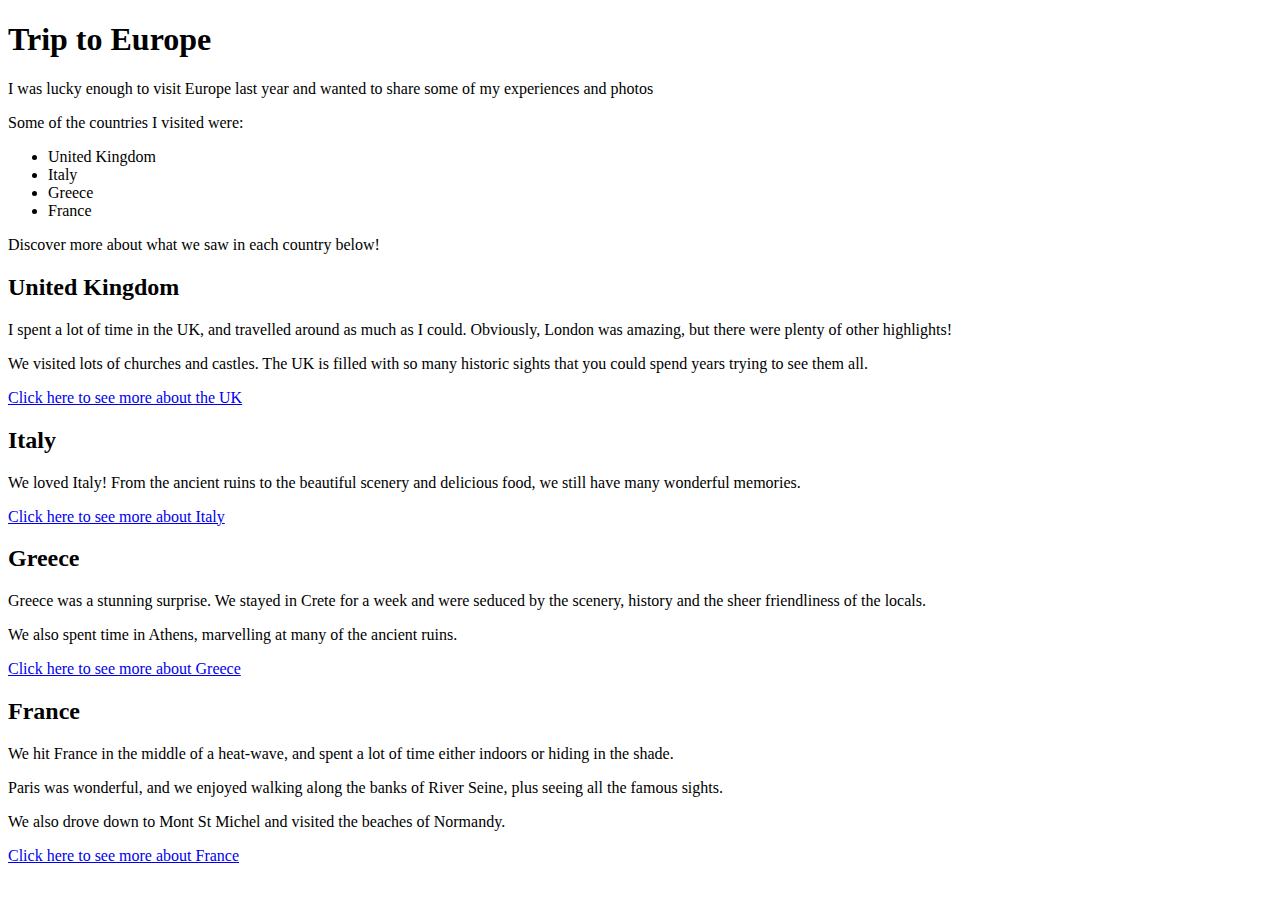
==== Europe/index.html @ 5da33742 "Trip to Europe Website" ====
<!DOCTYPE html>

<html>
    <head>
        <title> Trip to Europe</title>
        <h1> Trip to Europe </h1>
    </head>

    <body>
        <p>I was lucky enough to visit Europe last year and wanted to share some of my experiences and photos</p>
        <p>Some of the countries I visited were:</p>
        <ul>
            <li>United Kingdom</li>
            <li>Italy</li>
            <li>Greece</li>
            <li>France</li>
        </ul>
        <p>Discover more about what we saw in each country below!</p>

        <h2>United Kingdom</h2>
        <p>I spent a lot of time in the UK, and travelled around as much as I could. Obviously, London was amazing, but there were plenty of other highlights!</p>
        <p>We visited lots of churches and castles. The UK is filled with so many historic sights that you could spend years trying to see them all.</p>
        <a href="uk.html">Click here to see more about the UK</a>

        <h2>Italy</h2>
        <p>We loved Italy! From the ancient ruins to the beautiful scenery and delicious food, we still have many wonderful memories.</p>
        <a href="italy.html">Click here to see more about Italy</a>

        <h2>Greece</h2>
        <p>Greece was a stunning surprise. We stayed in Crete for a week and were seduced by the scenery, history and the sheer friendliness of the locals.</p>
        <p>We also spent time in Athens, marvelling at many of the ancient ruins.</p>
        <a href="greece.html">Click here to see more about Greece</a>

        <h2>France</h2>
        <p>We hit France in the middle of a heat-wave, and spent a lot of time either indoors or hiding in the shade.</p>
        <p>Paris was wonderful, and we enjoyed walking along the banks of River Seine, plus seeing all the famous sights.</p>
        <p>We also drove down to Mont St Michel and visited the beaches of Normandy.</p>
        <a href="france.html">Click here to see more about France</a>
        
    </body>




</html>
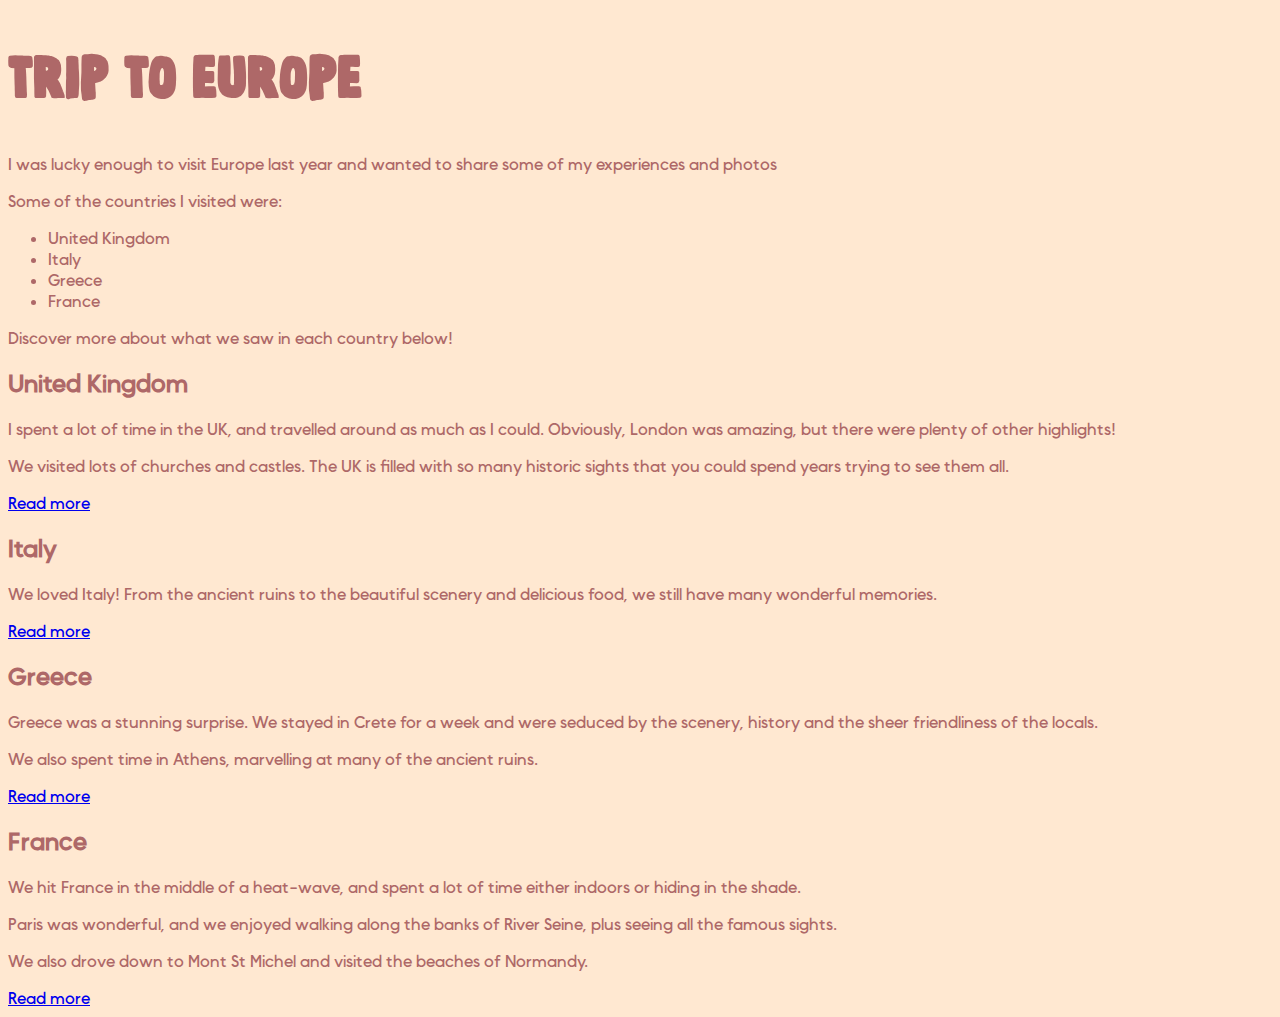
==== commit e25cadc3: "Lots of stuff" ====
--- a/Europe/index.html
+++ b/Europe/index.html
@@ -3,10 +3,12 @@
 <html>
     <head>
         <title> Trip to Europe</title>
+        <!-- Connect to the stylesheet -->
+        <link rel="stylesheet" href="styles.css">
+    </head>
+    <!-- Everything visible should be in the body -->
+    <body>
         <h1> Trip to Europe </h1>
-    </head>
-
-    <body>
         <p>I was lucky enough to visit Europe last year and wanted to share some of my experiences and photos</p>
         <p>Some of the countries I visited were:</p>
         <ul>
@@ -20,22 +22,22 @@
         <h2>United Kingdom</h2>
         <p>I spent a lot of time in the UK, and travelled around as much as I could. Obviously, London was amazing, but there were plenty of other highlights!</p>
         <p>We visited lots of churches and castles. The UK is filled with so many historic sights that you could spend years trying to see them all.</p>
-        <a href="uk.html">Click here to see more about the UK</a>
+        <a href="uk.html">Read more</a>
 
         <h2>Italy</h2>
         <p>We loved Italy! From the ancient ruins to the beautiful scenery and delicious food, we still have many wonderful memories.</p>
-        <a href="italy.html">Click here to see more about Italy</a>
+        <a href="italy.html">Read more</a>
 
         <h2>Greece</h2>
         <p>Greece was a stunning surprise. We stayed in Crete for a week and were seduced by the scenery, history and the sheer friendliness of the locals.</p>
         <p>We also spent time in Athens, marvelling at many of the ancient ruins.</p>
-        <a href="greece.html">Click here to see more about Greece</a>
+        <a href="greece.html">Read more</a>
 
         <h2>France</h2>
         <p>We hit France in the middle of a heat-wave, and spent a lot of time either indoors or hiding in the shade.</p>
         <p>Paris was wonderful, and we enjoyed walking along the banks of River Seine, plus seeing all the famous sights.</p>
         <p>We also drove down to Mont St Michel and visited the beaches of Normandy.</p>
-        <a href="france.html">Click here to see more about France</a>
+        <a href="france.html">Read more</a>
         
     </body>
 
--- a/Europe/styles.css
+++ b/Europe/styles.css
@@ -0,0 +1,38 @@
+@font-face {
+    font-family: Sunshine;
+    src: url(sunshineformulaDEMO.otf);
+}
+
+@font-face {
+    font-family: Sans;
+    src: url(MADEOkineSansPERSONALUSE-Regular.otf);
+}
+
+
+body {
+    background-color: rgb(255, 232, 209);
+    font-family: Sans;
+    color: rgb(174, 104, 104);
+    
+    /* background-image: url("websiteimagine.jpg");
+    background-repeat: no-repeat;
+    background-size:cover; */
+}
+h1 {
+    font-family: Sunshine;
+    font-size: 45pt;
+    color: rgb(174, 104, 104);}
+
+
+
+
+/* Links */
+a:link {
+color:
+}
+a:visited {
+
+}
+a:hover {
+
+}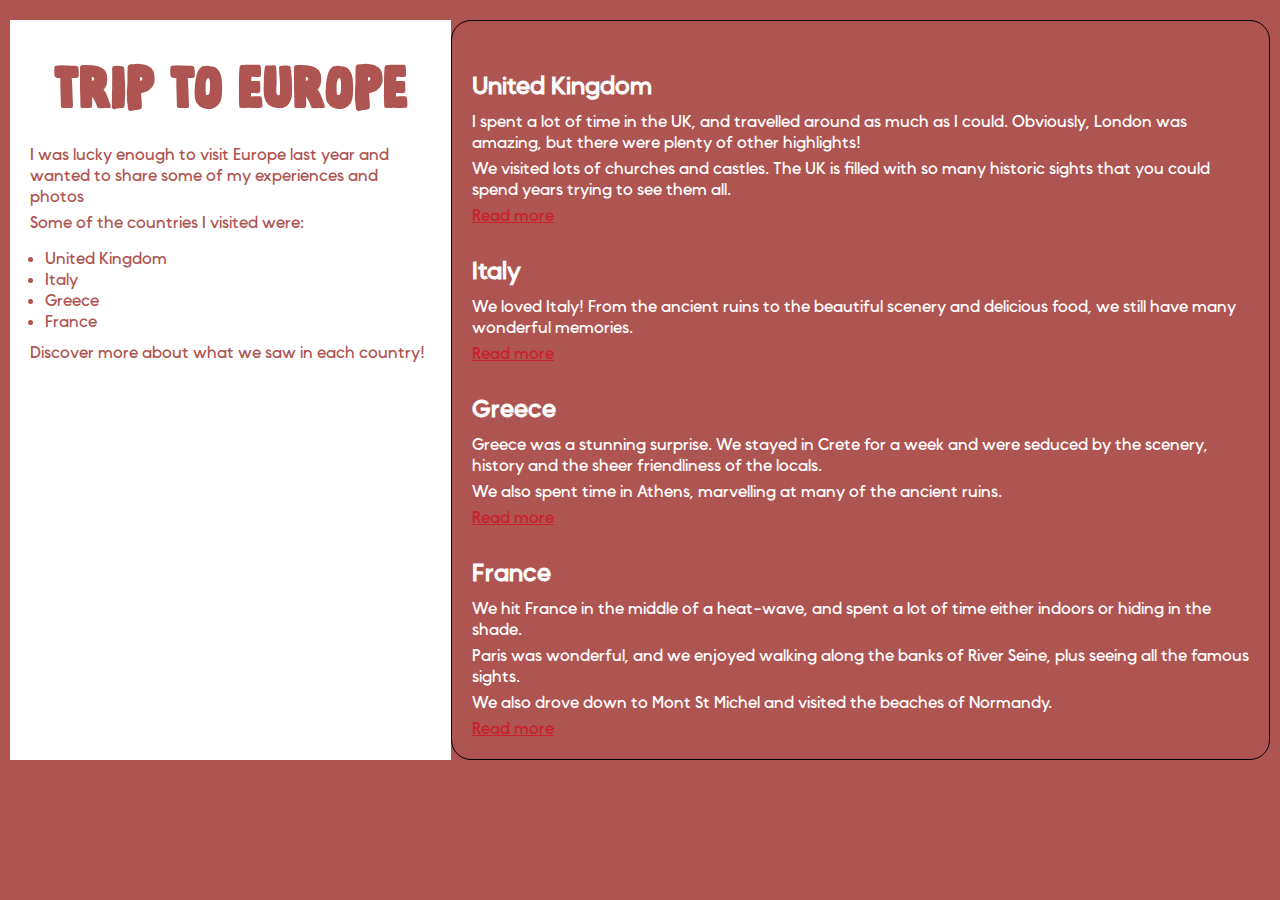
==== commit d9697f38: "made it better" ====
--- a/Europe/index.html
+++ b/Europe/index.html
@@ -8,36 +8,46 @@
     </head>
     <!-- Everything visible should be in the body -->
     <body>
-        <h1> Trip to Europe </h1>
-        <p>I was lucky enough to visit Europe last year and wanted to share some of my experiences and photos</p>
-        <p>Some of the countries I visited were:</p>
-        <ul>
-            <li>United Kingdom</li>
-            <li>Italy</li>
-            <li>Greece</li>
-            <li>France</li>
-        </ul>
-        <p>Discover more about what we saw in each country below!</p>
-
-        <h2>United Kingdom</h2>
-        <p>I spent a lot of time in the UK, and travelled around as much as I could. Obviously, London was amazing, but there were plenty of other highlights!</p>
-        <p>We visited lots of churches and castles. The UK is filled with so many historic sights that you could spend years trying to see them all.</p>
-        <a href="uk.html">Read more</a>
-
-        <h2>Italy</h2>
-        <p>We loved Italy! From the ancient ruins to the beautiful scenery and delicious food, we still have many wonderful memories.</p>
-        <a href="italy.html">Read more</a>
-
-        <h2>Greece</h2>
-        <p>Greece was a stunning surprise. We stayed in Crete for a week and were seduced by the scenery, history and the sheer friendliness of the locals.</p>
-        <p>We also spent time in Athens, marvelling at many of the ancient ruins.</p>
-        <a href="greece.html">Read more</a>
-
-        <h2>France</h2>
-        <p>We hit France in the middle of a heat-wave, and spent a lot of time either indoors or hiding in the shade.</p>
-        <p>Paris was wonderful, and we enjoyed walking along the banks of River Seine, plus seeing all the famous sights.</p>
-        <p>We also drove down to Mont St Michel and visited the beaches of Normandy.</p>
-        <a href="france.html">Read more</a>
+        <div class="container">
+            
+            <div class="sidebar">
+                <h1> Trip to Europe </h1>
+                <p>I was lucky enough to visit Europe last year and wanted to share some of my experiences and photos</p>
+                <p>Some of the countries I visited were:</p>
+                <ul>
+                    <li>United Kingdom</li>
+                    <li>Italy</li>
+                    <li>Greece</li>
+                    <li>France</li>
+                </ul>
+                <p>Discover more about what we saw in each country!</p>
+            </div><!--Sidebar ends here-->
+            
+            <div class="maincontent">
+                <h2>United Kingdom</h2>
+                <p>I spent a lot of time in the UK, and travelled around as much as I could. Obviously, London was amazing, but there were plenty of other highlights!</p>
+                <p>We visited lots of churches and castles. The UK is filled with so many historic sights that you could spend years trying to see them all.</p>
+                <a href="uk.html">Read more</a>
+            
+                <h2>Italy</h2>
+                <p>We loved Italy! From the ancient ruins to the beautiful scenery and delicious food, we still have many wonderful memories.</p>
+                <a href="italy.html">Read more</a>
+            
+                <h2>Greece</h2>
+                <p>Greece was a stunning surprise. We stayed in Crete for a week and were seduced by the scenery, history and the sheer friendliness of the locals.</p>
+                <p>We also spent time in Athens, marvelling at many of the ancient ruins.</p>
+                <a href="greece.html">Read more</a>
+            
+                <h2>France</h2>
+                <p>We hit France in the middle of a heat-wave, and spent a lot of time either indoors or hiding in the shade.</p>
+                <p>Paris was wonderful, and we enjoyed walking along the banks of River Seine, plus seeing all the famous sights.</p>
+                <p>We also drove down to Mont St Michel and visited the beaches of Normandy.</p>
+                <a href="france.html">Read more</a>
+            </div>
+            
+            
+        </div><!-- Container ends -->
+        
         
     </body>
 
--- a/Europe/styles.css
+++ b/Europe/styles.css
@@ -1,3 +1,9 @@
+*{
+    margin: 0px;
+    padding: 0px;
+}
+
+
 @font-face {
     font-family: Sunshine;
     src: url(sunshineformulaDEMO.otf);
@@ -10,29 +16,86 @@
 
 
 body {
-    background-color: rgb(255, 232, 209);
+    background-color: rgb(175,85,81);
     font-family: Sans;
-    color: rgb(174, 104, 104);
-    
-    /* background-image: url("websiteimagine.jpg");
-    background-repeat: no-repeat;
-    background-size:cover; */
+    color: rgb(255, 255, 255);
+    padding: 20px 10px 20px 10px;
+
 }
+
 h1 {
     font-family: Sunshine;
     font-size: 45pt;
-    color: rgb(174, 104, 104);}
+    color: rgbrgb(175,85,81);
+    margin-bottom: 10px;
+    padding: 10px;
+    text-align: center;
+}
 
+h2{
+    margin-top: 30px;
+    margin-bottom: 10px;
+}
+p{
+    padding-bottom: 5px;
 
+}
+ul{
+    margin-left: 15px;
+    padding-top: 10px;
+    padding-bottom: 10px;
+}
 
 
 /* Links */
 a:link {
-color:
+    color: rgb(202, 31, 45)
 }
 a:visited {
 
 }
 a:hover {
 
+}
+
+.container {
+    display: grid;
+    grid-template-columns: 35% 65%;
+}
+
+.countrycontainer{
+    display: grid;
+    grid-template-columns: repeat(auto-fit, minmax(400px, 1fr));
+}
+
+.sidebar {
+    padding:  20px;
+    background-color: rgb(255, 255, 255);
+    color: rgb(175,85,81);
+    
+}
+.maincontent {
+    padding: 20px;
+    border: black 1px solid;
+    border-radius: 20px;
+    overflow: hidden;   
+}
+
+.card{
+    margin: 10px;
+    border: 1px rgb(255, 169, 164);
+    border-radius: 10px;
+    background-color: rgb(255, 169, 164);
+    color:rgb(255, 255, 255) ;
+    padding: 5px;
+}
+
+.card img {
+    max-width: 100%;
+    height: auto;
+    border-radius: 10px;
+}
+
+.header {
+    text-align: center;
 }